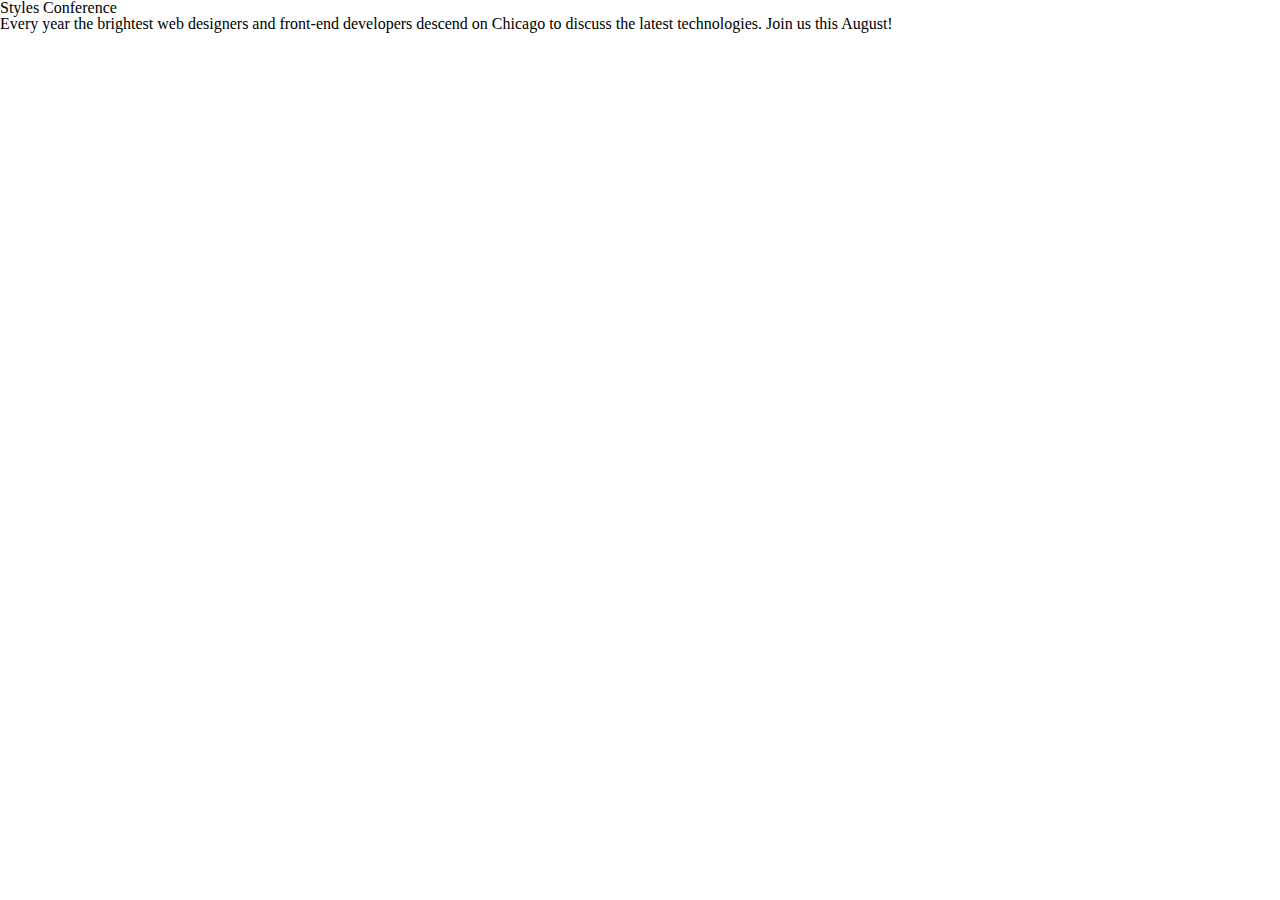
==== index.html @ 93f79ad2 "Chapter 1 complete" ====
<!DOCTYPE html>
<html lang="en">
<head>
    <meta charset="UTF-8">
    <meta name="viewport" content="width=device-width, initial-scale=1.0">
    <title>Styles Conference</title>
    <link rel="stylesheet" href="./assets/stylesheets/main.css">
</head>
<body>
    <h1>Styles Conference</h1>
    <p>Every year the brightest web designers and front-end developers descend on Chicago to discuss the latest technologies. Join us this August!</p>
</body>
</html>
---- assets/stylesheets/main.css ----
/* http://meyerweb.com/eric/tools/css/reset/ 
   v2.0 | 20110126
   License: none (public domain)
*/

html, body, div, span, applet, object, iframe,
h1, h2, h3, h4, h5, h6, p, blockquote, pre,
a, abbr, acronym, address, big, cite, code,
del, dfn, em, img, ins, kbd, q, s, samp,
small, strike, strong, sub, sup, tt, var,
b, u, i, center,
dl, dt, dd, ol, ul, li,
fieldset, form, label, legend,
table, caption, tbody, tfoot, thead, tr, th, td,
article, aside, canvas, details, embed, 
figure, figcaption, footer, header, hgroup, 
menu, nav, output, ruby, section, summary,
time, mark, audio, video {
	margin: 0;
	padding: 0;
	border: 0;
	font-size: 100%;
	font: inherit;
	vertical-align: baseline;
}
/* HTML5 display-role reset for older browsers */
article, aside, details, figcaption, figure, 
footer, header, hgroup, menu, nav, section {
	display: block;
}
body {
	line-height: 1;
}
ol, ul {
	list-style: none;
}
blockquote, q {
	quotes: none;
}
blockquote:before, blockquote:after,
q:before, q:after {
	content: '';
	content: none;
}
table {
	border-collapse: collapse;
	border-spacing: 0;
}
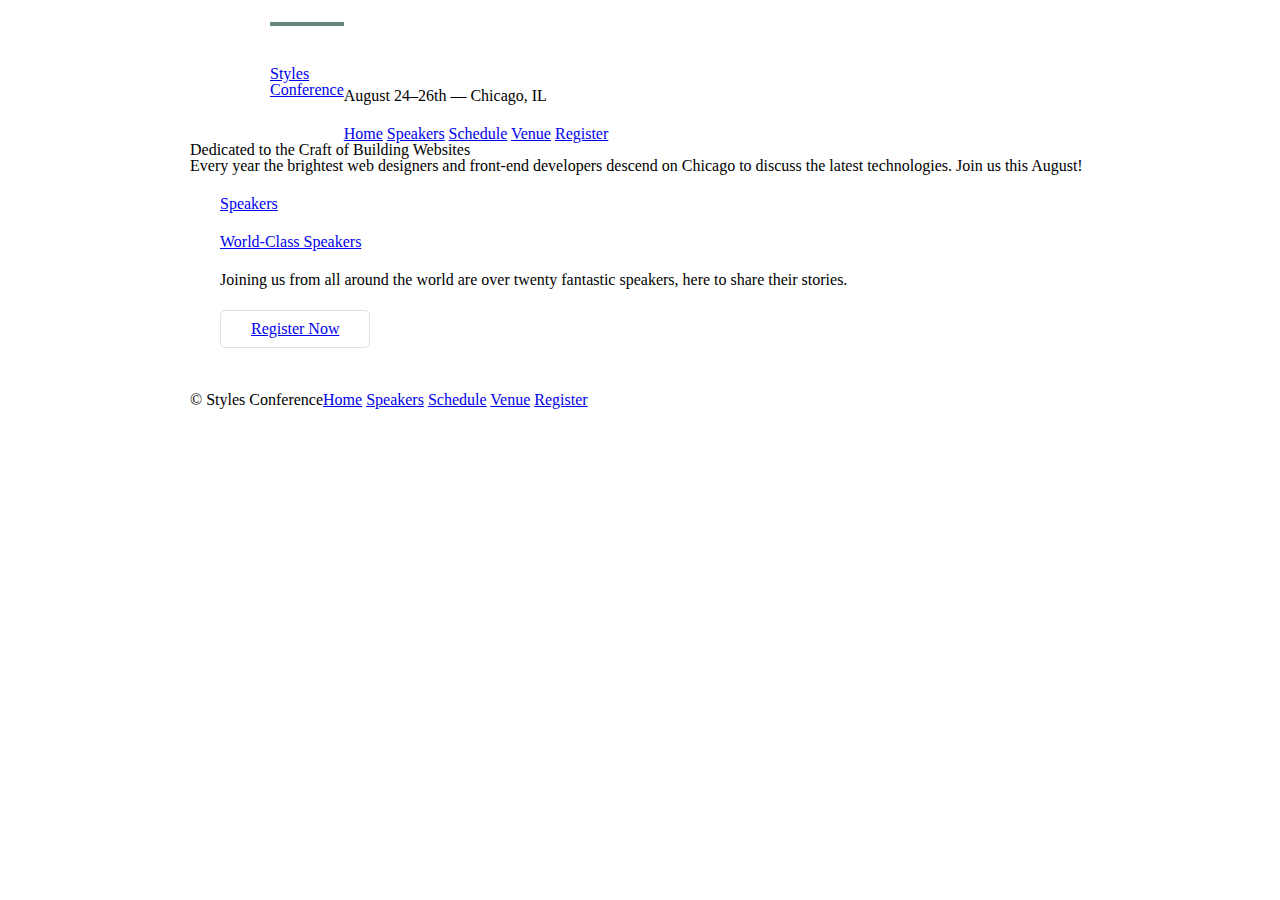
==== commit 41c04aba: "halfway through chapter 5" ====
--- a/index.html
+++ b/index.html
@@ -7,7 +7,51 @@
     <link rel="stylesheet" href="./assets/stylesheets/main.css">
 </head>
 <body>
-    <h1>Styles Conference</h1>
-    <p>Every year the brightest web designers and front-end developers descend on Chicago to discuss the latest technologies. Join us this August!</p>
+    <header class="container group">
+        <section class="hero container">
+            <h1 class="logo">
+                <a href="index.html">Styles <br> Conference</a>
+            </h1>
+        </section> 
+
+        <h3>August 24&ndash;26th &mdash; Chicago, IL</h3>
+
+        <nav>
+            <a href="index.html">Home</a>
+            <a href="speakers.html">Speakers</a>
+            <a href="schedule.html">Schedule</a>
+            <a href="venue.html">Venue</a>
+            <a href="register.html">Register</a>
+        </nav>
+    </header>
+
+
+
+    <section class="container">
+       <h2>Dedicated to the Craft of Building Websites</h2> 
+        <p>Every year the brightest web designers and front-end developers descend on Chicago to discuss the latest technologies. Join us this August!</p>
+    </section>
+
+    <section class="container">
+        <section class="container">
+            <a href="speakers.html">
+                <h5>Speakers</h5>
+                <h3>World-Class Speakers</h3>
+            </a>
+                <p>Joining us from all around the world are over twenty fantastic speakers, here to share their stories.</p>
+                <a class="btn btn-alt" href="register.html">Register Now</a>
+        </section>
+    </section>
+
+    <footer class="primary-footer container group">
+        <small>&copy; Styles Conference</small>
+        <nav>
+            <a href="index.html">Home</a>
+            <a href="speakers.html">Speakers</a>
+            <a href="schedule.html">Schedule</a>
+            <a href="venue.html">Venue</a>
+            <a href="register.html">Register</a>
+        </nav>        
+    </footer>
 </body>
 </html>--- a/assets/stylesheets/main.css
+++ b/assets/stylesheets/main.css
@@ -45,4 +45,121 @@
 table {
 	border-collapse: collapse;
 	border-spacing: 0;
+}
+
+
+
+/* 
+Grid ---------------------------
+*/
+
+*,
+*:before,
+*:after {
+	-webkit-box-sizing: border-box;
+	-moz-box-sizing: border-box;
+	box-sizing: border-box;
+}
+
+.container,
+.grid {
+	margin: 0 auto;
+	width: 960px;
+}
+
+.container {
+	padding-left: 30px;
+	padding-right: 30px;
+}
+
+/*
+Typography ---------------------
+*/
+
+h1, h3, h4, h5, p {
+	margin-bottom: 22px;
+}
+
+/*
+Buttons ----------------
+*/
+
+.btn {
+	border-radius: 5px;
+	display: inline-block;
+	margin: 0;
+}
+
+.btn-alt {
+	border: 1px solid #dfe2e5;
+	padding: 10px 30px;
+}
+
+/*
+Home -------------------
+*/
+
+.hero {
+	padding: 22px 80px 66px 80px;
+}
+
+/*
+ Clearfix --------------
+*/
+
+.group:before,
+.group:after {
+	content: "";
+	display: table;
+}
+
+.group:after {
+	clear: both;
+}
+.group {
+	clear: both;
+	*zoom: 1;
+}
+
+/*
+Primary Header  ---------------
+*/
+
+.logo {
+	border-top: 4px solid #648880;
+	padding: 40px 0 22px 0;
+	float: left;
+}
+
+/*
+Primary Footer
+*/
+
+.primary-footer small {
+	float: left;
+}
+
+.primary-footer {
+	padding-bottom: 44px;
+	padding-top: 44px;
+}
+
+.col-1-3,
+.col-2-3 {
+	display: inline-block;
+	vertical-align: top;
+}
+
+.col-1-3 {
+	width: 33.3%;
+}
+.col-2-3 {
+	width: 66.6%;
+}
+
+.grid,
+.col-1-3,
+.col-2-3 {
+	padding-left: 15px;
+	padding-right: 15px;
 }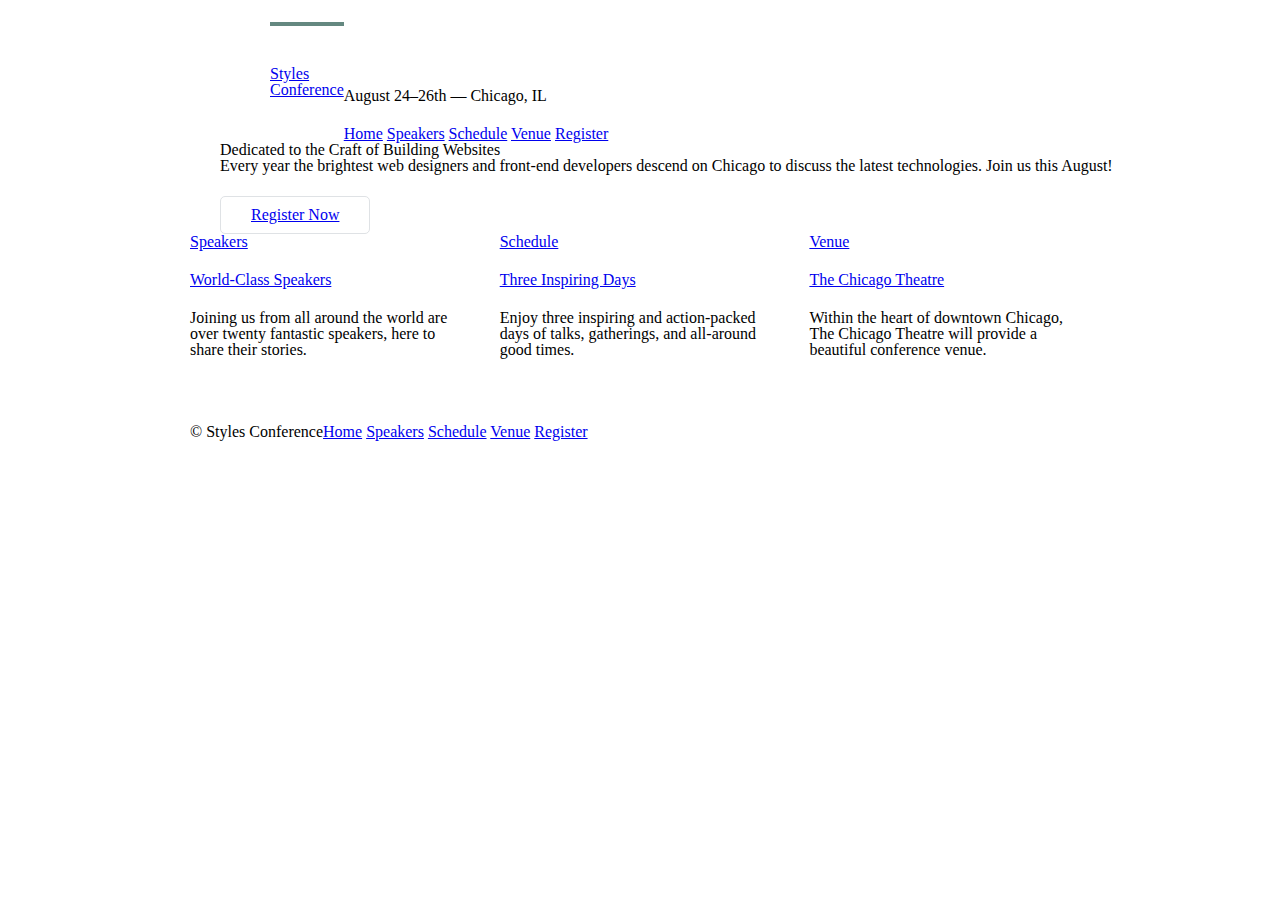
==== commit 65d74b31: "Chapter 5 complete" ====
--- a/index.html
+++ b/index.html
@@ -8,7 +8,7 @@
 </head>
 <body>
     <header class="container group">
-        <section class="hero container">
+        <section class="container hero">
             <h1 class="logo">
                 <a href="index.html">Styles <br> Conference</a>
             </h1>
@@ -23,23 +23,44 @@
             <a href="venue.html">Venue</a>
             <a href="register.html">Register</a>
         </nav>
+
+        <section class="container">
+            <h2>Dedicated to the Craft of Building Websites</h2> 
+             <p>Every year the brightest web designers and front-end developers descend on Chicago to discuss the latest technologies. Join us this August!</p>
+             <a class="btn btn-alt" href="register.html">Register Now</a> 
+         </section>
     </header>
 
+    <section class="grid">
 
+        <!--Speakers -->
 
-    <section class="container">
-       <h2>Dedicated to the Craft of Building Websites</h2> 
-        <p>Every year the brightest web designers and front-end developers descend on Chicago to discuss the latest technologies. Join us this August!</p>
-    </section>
-
-    <section class="container">
-        <section class="container">
+        <section class="col-1-3">
             <a href="speakers.html">
                 <h5>Speakers</h5>
                 <h3>World-Class Speakers</h3>
             </a>
                 <p>Joining us from all around the world are over twenty fantastic speakers, here to share their stories.</p>
-                <a class="btn btn-alt" href="register.html">Register Now</a>
+        </section><!--
+
+        Schedule
+
+        --><section class="col-1-3">
+            <a href="schedule.html">
+                <h5>Schedule</h5>
+                <h3>Three Inspiring Days</h3> 
+            </a>
+                <p>Enjoy three inspiring and action-packed days of talks, gatherings, and all-around good times.</p>
+        </section><!--
+
+            Venue
+
+        --><section class="col-1-3">
+            <a href="venue.html">
+                <h5>Venue</h5>
+                <h3>The Chicago Theatre</h3>
+            </a>
+                <p>Within the heart of downtown Chicago, The Chicago Theatre will provide a beautiful conference venue.</p>
         </section>
     </section>
 
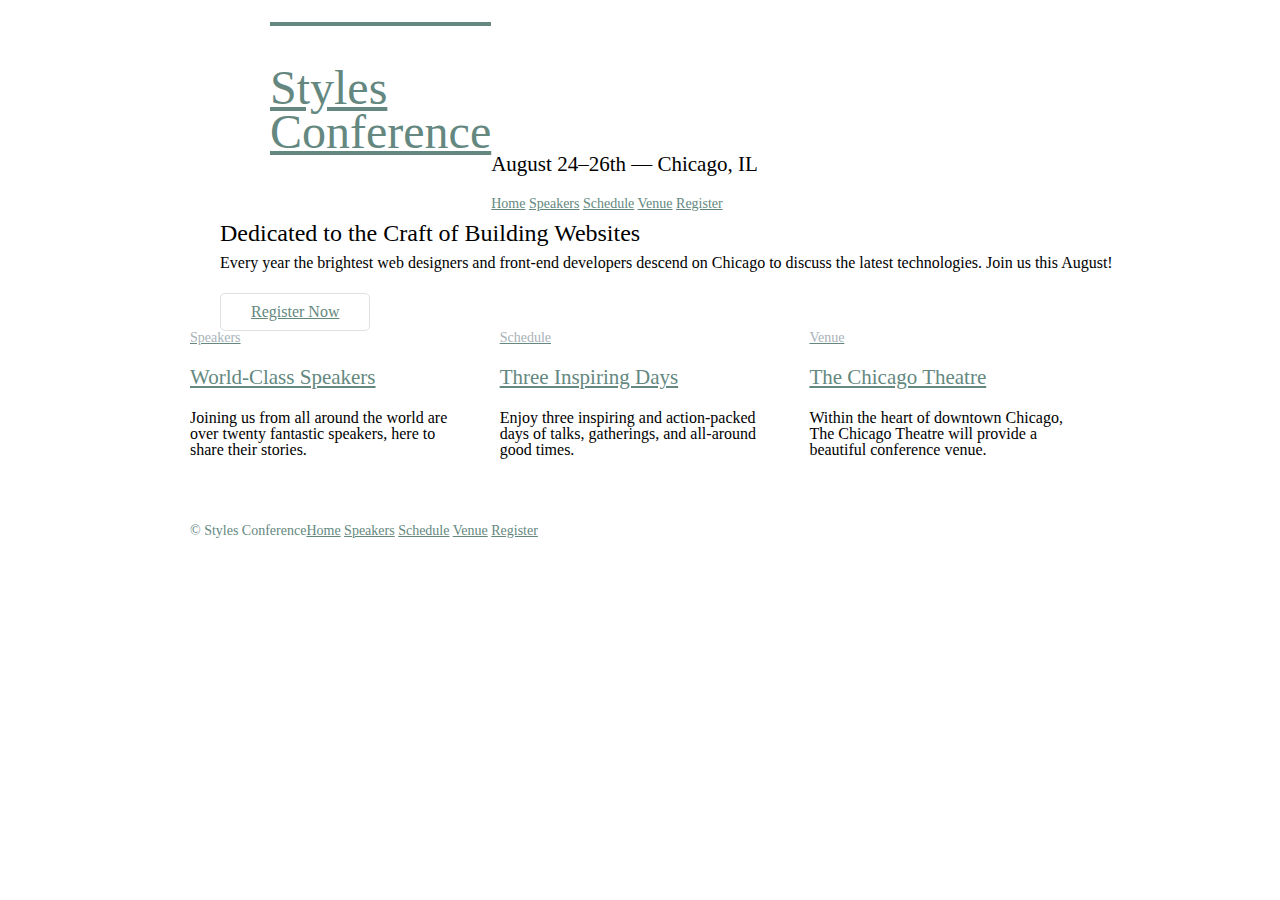
==== commit 7b82e29d: "Chapter 6 halfway point" ====
--- a/index.html
+++ b/index.html
@@ -14,9 +14,9 @@
             </h1>
         </section> 
 
-        <h3>August 24&ndash;26th &mdash; Chicago, IL</h3>
+        <h3 class="tagline">August 24&ndash;26th &mdash; Chicago, IL</h3>
 
-        <nav>
+        <nav class="primary-nav">
             <a href="index.html">Home</a>
             <a href="speakers.html">Speakers</a>
             <a href="schedule.html">Schedule</a>
@@ -35,7 +35,7 @@
 
         <!--Speakers -->
 
-        <section class="col-1-3">
+        <section class="teaser col-1-3">
             <a href="speakers.html">
                 <h5>Speakers</h5>
                 <h3>World-Class Speakers</h3>
@@ -45,7 +45,7 @@
 
         Schedule
 
-        --><section class="col-1-3">
+        --><section class="teaser col-1-3">
             <a href="schedule.html">
                 <h5>Schedule</h5>
                 <h3>Three Inspiring Days</h3> 
@@ -55,7 +55,7 @@
 
             Venue
 
-        --><section class="col-1-3">
+        --><section class="teaser col-1-3">
             <a href="venue.html">
                 <h5>Venue</h5>
                 <h3>The Chicago Theatre</h3>
--- a/assets/stylesheets/main.css
+++ b/assets/stylesheets/main.css
@@ -80,6 +80,30 @@
 	margin-bottom: 22px;
 }
 
+h1 {
+	font-size: 36px;
+	line-height: 44px;
+}
+
+h2 {
+	font-size: 24px;
+	line-height: 44px;
+}
+
+h3 {
+	font-size: 21px;
+}
+
+h4 {
+	font-size: 18px;
+}
+
+h5 {
+	color: #a9b2b9;
+	font-size: 14px;
+	font-weight: 400;
+}
+
 /*
 Buttons ----------------
 */
@@ -100,7 +124,14 @@
 */
 
 .hero {
+	line-height: 44px;
 	padding: 22px 80px 66px 80px;
+}
+.hero h2 {
+	font-size: 36px;
+}
+.hero p {
+	font-size: 24px;
 }
 
 /*
@@ -129,6 +160,13 @@
 	border-top: 4px solid #648880;
 	padding: 40px 0 22px 0;
 	float: left;
+	font-size: 48px;
+	line-height: 44px;
+	padding: 40px 0 22px 0;
+}
+
+.tagline {
+	margin: 66px 0 22px 0;
 }
 
 /*
@@ -137,11 +175,20 @@
 
 .primary-footer small {
 	float: left;
+	font-weight: 400;
 }
 
 .primary-footer {
 	padding-bottom: 44px;
 	padding-top: 44px;
+	color: #648880;
+	font-size: 14px;
+}
+
+
+.primary-nav {
+	font-size: 14px;
+	font-weight: 400
 }
 
 .col-1-3,
@@ -162,4 +209,39 @@
 .col-2-3 {
 	padding-left: 15px;
 	padding-right: 15px;
+}
+
+
+.teaser a:hover h3 {
+	color: red;
+}
+
+/* 
+Custom Styles --------------------
+*/
+
+.body {
+	color: 888;
+	font: 300 16px/22px "Open Sans", "Helvetica Neue", Helvetica, Arial, sans-serif;
+}
+
+strong {
+	font-weight: 400;
+}
+
+cite, em {
+	font-style: italic;
+}
+
+
+/*
+Links ---------------
+*/
+
+a:hover {
+	color: #a9b2b9;
+}
+
+a {
+	color: #648880;
 }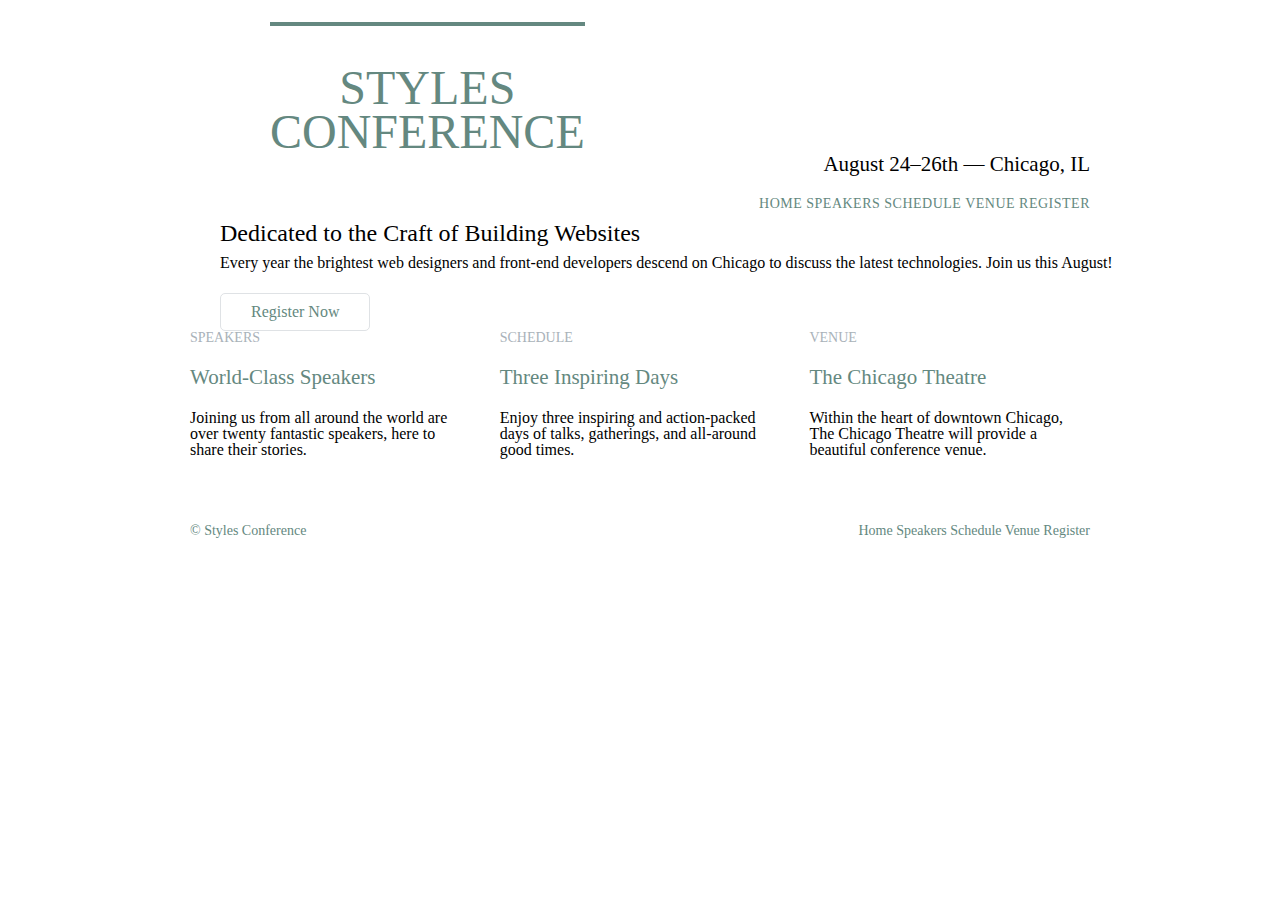
==== commit ba8ea237: "Chapter6-Working with Typography-complete" ====
--- a/index.html
+++ b/index.html
@@ -4,6 +4,7 @@
     <meta charset="UTF-8">
     <meta name="viewport" content="width=device-width, initial-scale=1.0">
     <title>Styles Conference</title>
+    <link rel="stylesheet" href="http://fonts.googleapis.com/css?family=Lato:100,300,400">
     <link rel="stylesheet" href="./assets/stylesheets/main.css">
 </head>
 <body>
@@ -16,7 +17,7 @@
 
         <h3 class="tagline">August 24&ndash;26th &mdash; Chicago, IL</h3>
 
-        <nav class="primary-nav">
+        <nav class="nav primary-nav">
             <a href="index.html">Home</a>
             <a href="speakers.html">Speakers</a>
             <a href="schedule.html">Schedule</a>
@@ -66,7 +67,7 @@
 
     <footer class="primary-footer container group">
         <small>&copy; Styles Conference</small>
-        <nav>
+        <nav class="nav">
             <a href="index.html">Home</a>
             <a href="speakers.html">Speakers</a>
             <a href="schedule.html">Schedule</a>
--- a/assets/stylesheets/main.css
+++ b/assets/stylesheets/main.css
@@ -102,6 +102,7 @@
 	color: #a9b2b9;
 	font-size: 14px;
 	font-weight: 400;
+	text-transform: uppercase;
 }
 
 /*
@@ -126,12 +127,14 @@
 .hero {
 	line-height: 44px;
 	padding: 22px 80px 66px 80px;
+	text-align: center;
 }
 .hero h2 {
 	font-size: 36px;
 }
 .hero p {
 	font-size: 24px;
+	font-weight: 100;
 }
 
 /*
@@ -161,12 +164,15 @@
 	padding: 40px 0 22px 0;
 	float: left;
 	font-size: 48px;
+	font-weight: 100;
 	line-height: 44px;
 	padding: 40px 0 22px 0;
+	text-transform: uppercase;
 }
 
 .tagline {
 	margin: 66px 0 22px 0;
+	text-align: right;
 }
 
 /*
@@ -188,7 +194,9 @@
 
 .primary-nav {
 	font-size: 14px;
-	font-weight: 400
+	font-weight: 400;
+	letter-spacing: .5px;
+	text-transform: uppercase;
 }
 
 .col-1-3,
@@ -222,7 +230,7 @@
 
 .body {
 	color: 888;
-	font: 300 16px/22px "Open Sans", "Helvetica Neue", Helvetica, Arial, sans-serif;
+	font: 300 16px/22px "Lato", "Open Sans", "Helvetica Neue", Helvetica, Arial, sans-serif;
 }
 
 strong {
@@ -244,4 +252,30 @@
 
 a {
 	color: #648880;
-}+	text-decoration: none;
+}
+a:hover {
+	color: #a9b2b9;
+}
+
+p a {
+	border-bottom: 1px solid #dfe2e5;
+}
+
+
+/*
+Navigation ------------------
+*/
+
+.nav {
+	text-align: right;
+}
+
+
+
+
+
+
+
+
+
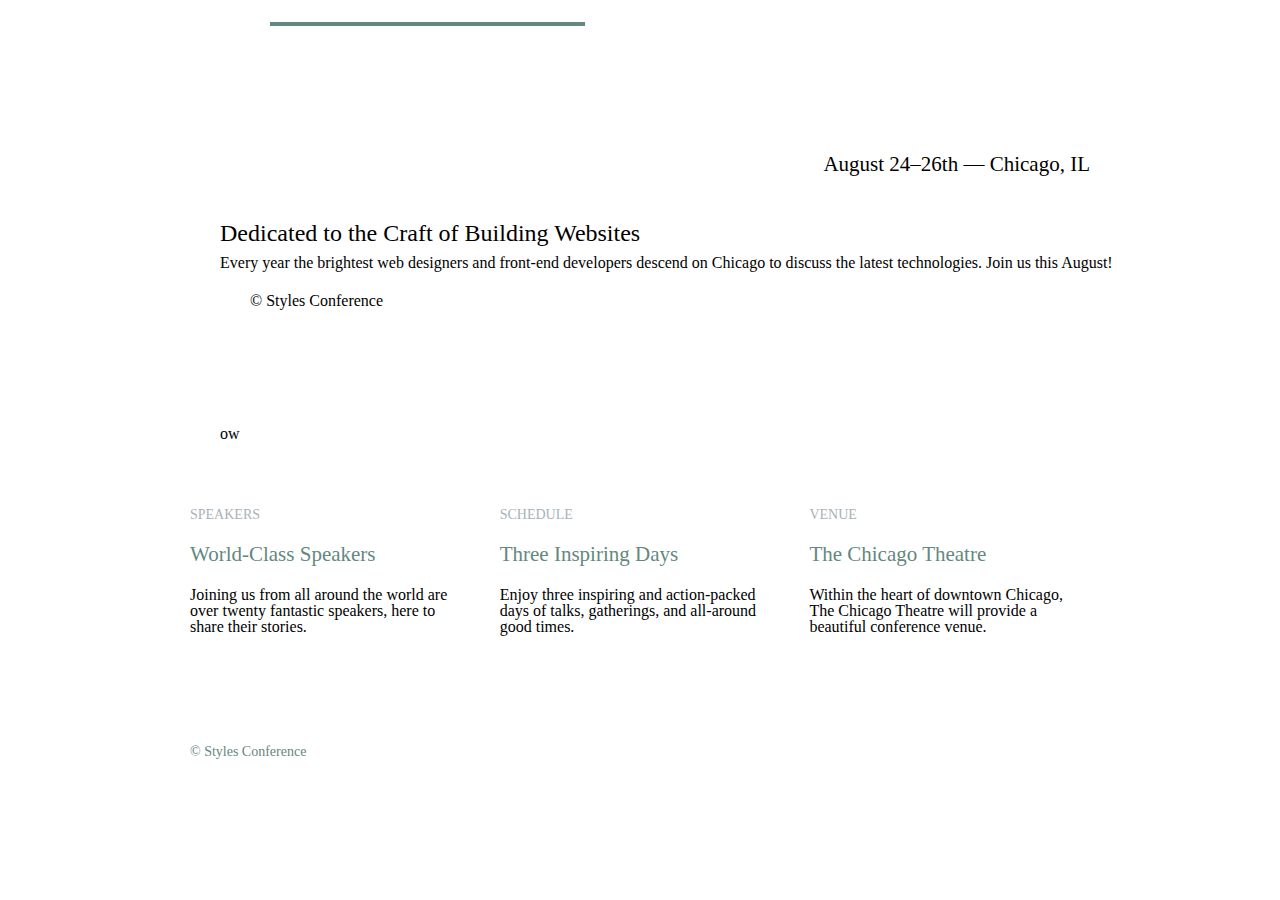
==== commit 4231d386: "Lesson 7-Setting Backgrounds & Gradients complete" ====
--- a/index.html
+++ b/index.html
@@ -8,7 +8,7 @@
     <link rel="stylesheet" href="./assets/stylesheets/main.css">
 </head>
 <body>
-    <header class="container group">
+    <header class="primary-header container group">
         <section class="container hero">
             <h1 class="logo">
                 <a href="index.html">Styles <br> Conference</a>
@@ -28,9 +28,30 @@
         <section class="container">
             <h2>Dedicated to the Craft of Building Websites</h2> 
              <p>Every year the brightest web designers and front-end developers descend on Chicago to discuss the latest technologies. Join us this August!</p>
-             <a class="btn btn-alt" href="register.html">Register Now</a> 
+             <footer class="container">
+                <small>&copy; Styles Conference</small>
+                <nav>
+                    <a href="index.html">Home</a>
+                    <a href="speakers.html">Speakers</a>
+                    <a href="schedule.html">Schedule</a>
+                    <a href="venue.html">Venue</a>
+                    <a href="register.html">Register</a>
+                </nav>        
+            </footer>  <a class="btn btn-alt" href="register.html">Register N    <footer class="container">
+                <small>&copy; Styles Conference</small>
+                <nav>
+                    <a href="index.html">Home</a>
+                    <a href="speakers.html">Speakers</a>
+                    <a href="schedule.html">Schedule</a>
+                    <a href="venue.html">Venue</a>
+                    <a href="register.html">Register</a>
+                </nav>        
+            </footer>ow</a> 
          </section>
     </header>
+
+
+<section class="row">    
 
     <section class="grid">
 
@@ -65,6 +86,8 @@
         </section>
     </section>
 
+</section>
+
     <footer class="primary-footer container group">
         <small>&copy; Styles Conference</small>
         <nav class="nav">
--- a/assets/stylesheets/main.css
+++ b/assets/stylesheets/main.css
@@ -111,20 +111,29 @@
 
 .btn {
 	border-radius: 5px;
+	color: #fff;
+	cursor: pointer;
 	display: inline-block;
+	font-weight: 400;
 	margin: 0;
+	text-transform: uppercase;
 }
 
 .btn-alt {
-	border: 1px solid #dfe2e5;
+	border: 1px solid #fff;
 	padding: 10px 30px;
 }
+.btn-alt:hover {
+	background: #fff;
+	color: #648880;
+}
 
 /*
 Home -------------------
 */
 
 .hero {
+	color: #fff;
 	line-height: 44px;
 	padding: 22px 80px 66px 80px;
 	text-align: center;
@@ -199,6 +208,15 @@
 	text-transform: uppercase;
 }
 
+.primary-header a,
+.primary-footer a {
+	color: #fff;
+}
+.primary-header a:hover,
+.primary-footer a:hover{
+	color: #648880;
+}
+
 .col-1-3,
 .col-2-3 {
 	display: inline-block;
@@ -229,7 +247,8 @@
 */
 
 .body {
-	color: 888;
+	background: #293f50;
+	color: #888;
 	font: 300 16px/22px "Lato", "Open Sans", "Helvetica Neue", Helvetica, Arial, sans-serif;
 }
 
@@ -271,11 +290,40 @@
 	text-align: right;
 }
 
-
-
-
-
-
-
-
-
+/*
+ROWS --------------
+*/
+
+.row,
+.row-alt {
+	min-width: 960px;
+}
+
+.row {
+	background: #fff;
+	min-width: 960px;
+	padding: 66px 0 44px 0;
+}
+
+.row-alt {
+	background: #cbe2c1;
+	background: -webkit-linear-gradient(to right, #a1d3b0, #f6f1d3);
+	background: -moz-linear-gradient(to  right, #a1d3b0, #f6f163);
+	background: linear-gradient(to right, #a1d3b0, #f6f1d3);
+	padding: 44px 0 22px 0;
+}
+
+/*
+---------
+Leads
+-----------
+*/
+
+.lead {
+	text-align: center;
+}
+
+.lead p {
+	font-size: 21px;
+	line-height: 33px;
+}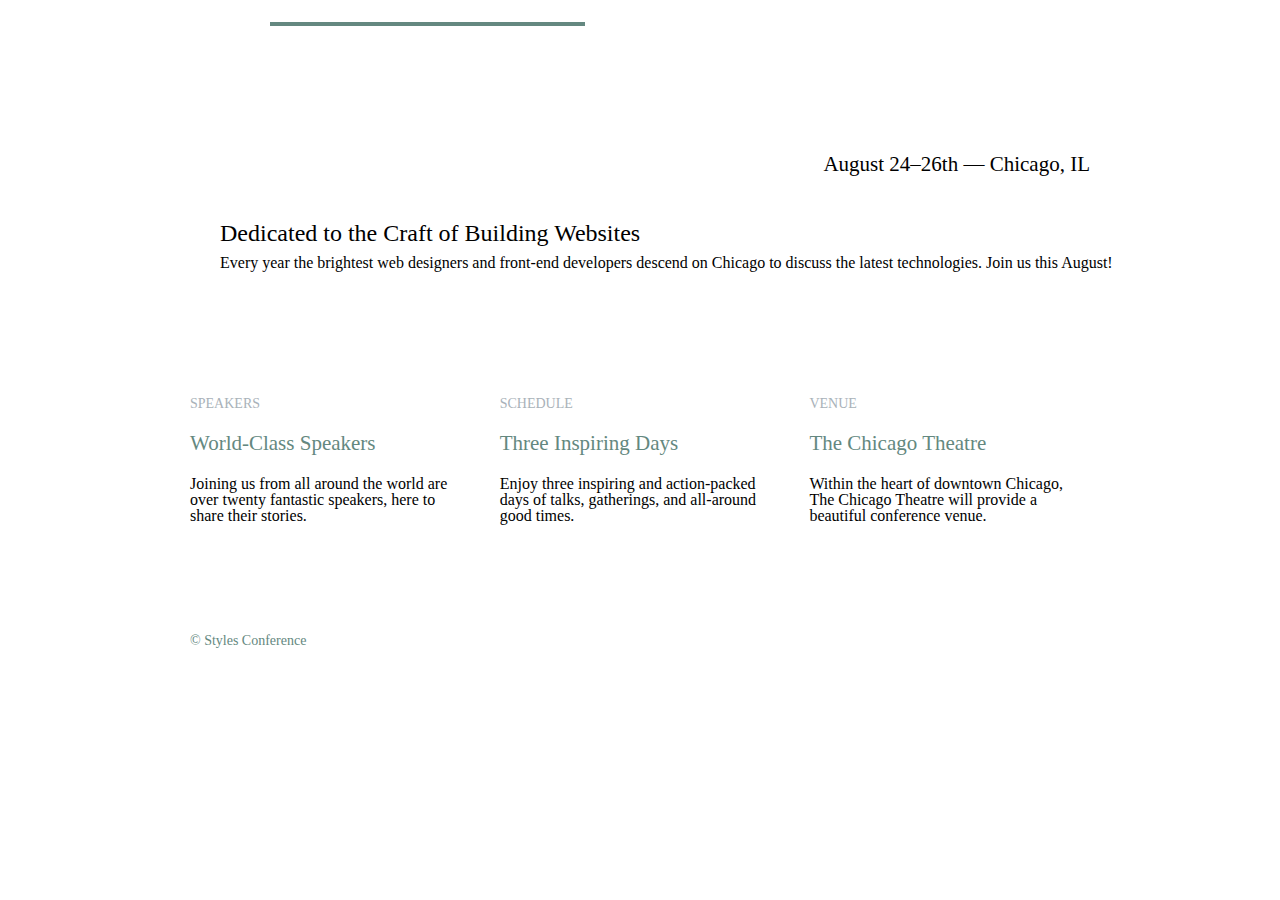
==== commit ee605ae1: "Lesson 8-Creating Lists complete" ====
--- a/index.html
+++ b/index.html
@@ -18,35 +18,19 @@
         <h3 class="tagline">August 24&ndash;26th &mdash; Chicago, IL</h3>
 
         <nav class="nav primary-nav">
-            <a href="index.html">Home</a>
-            <a href="speakers.html">Speakers</a>
-            <a href="schedule.html">Schedule</a>
-            <a href="venue.html">Venue</a>
-            <a href="register.html">Register</a>
+            <ul>
+                <li><a href="index.html">Home</a><!--
+                --><a href="speakers.html">Speakers</a><!--
+                --><a href="schedule.html">Schedule</a><!--
+                --><a href="venue.html">Venue</a><!--
+                --><a href="register.html">Register</a>
+            </ul>
         </nav>
 
         <section class="container">
-            <h2>Dedicated to the Craft of Building Websites</h2> 
+            <h2>Dedicated to the Craft of Building Websites</h2>
              <p>Every year the brightest web designers and front-end developers descend on Chicago to discuss the latest technologies. Join us this August!</p>
-             <footer class="container">
-                <small>&copy; Styles Conference</small>
-                <nav>
-                    <a href="index.html">Home</a>
-                    <a href="speakers.html">Speakers</a>
-                    <a href="schedule.html">Schedule</a>
-                    <a href="venue.html">Venue</a>
-                    <a href="register.html">Register</a>
-                </nav>        
-            </footer>  <a class="btn btn-alt" href="register.html">Register N    <footer class="container">
-                <small>&copy; Styles Conference</small>
-                <nav>
-                    <a href="index.html">Home</a>
-                    <a href="speakers.html">Speakers</a>
-                    <a href="schedule.html">Schedule</a>
-                    <a href="venue.html">Venue</a>
-                    <a href="register.html">Register</a>
-                </nav>        
-            </footer>ow</a> 
+             <a class="btn btn-alt" href="register.html">Register Now</a> 
          </section>
     </header>
 
@@ -91,11 +75,13 @@
     <footer class="primary-footer container group">
         <small>&copy; Styles Conference</small>
         <nav class="nav">
-            <a href="index.html">Home</a>
-            <a href="speakers.html">Speakers</a>
-            <a href="schedule.html">Schedule</a>
-            <a href="venue.html">Venue</a>
-            <a href="register.html">Register</a>
+            <ul>
+                <a href="index.html">Home</a><!--
+                --><li><a href="speakers.html">Speakers</a></li><!--
+                --><li><a href="schedule.html">Schedule</a></li><!--
+                --><li><a href="venue.html">Venue</a></li><!--
+                --><li><a href="register.html">Register</a></li>
+            </ul>
         </nav>        
     </footer>
 </body>
--- a/assets/stylesheets/main.css
+++ b/assets/stylesheets/main.css
@@ -289,7 +289,14 @@
 .nav {
 	text-align: right;
 }
-
+.nav li {
+	display: inline-block;
+	margin: 0 10px;
+	vertical-align: top;
+}
+.nav li:last-child {
+	margin-right: 0;
+}
 /*
 ROWS --------------
 */
@@ -326,4 +333,21 @@
 .lead p {
 	font-size: 21px;
 	line-height: 33px;
+}
+
+/*
+------------
+Speakers
+------------
+*/
+
+.speaker-info {
+	border: 1px solid #dfe2e5;
+	border-radius: 5px;
+	margin-top: 88px;
+	padding: 22px 0;
+	text-align: center;
+}
+.speaker {
+	margin-bottom: 44px;
 }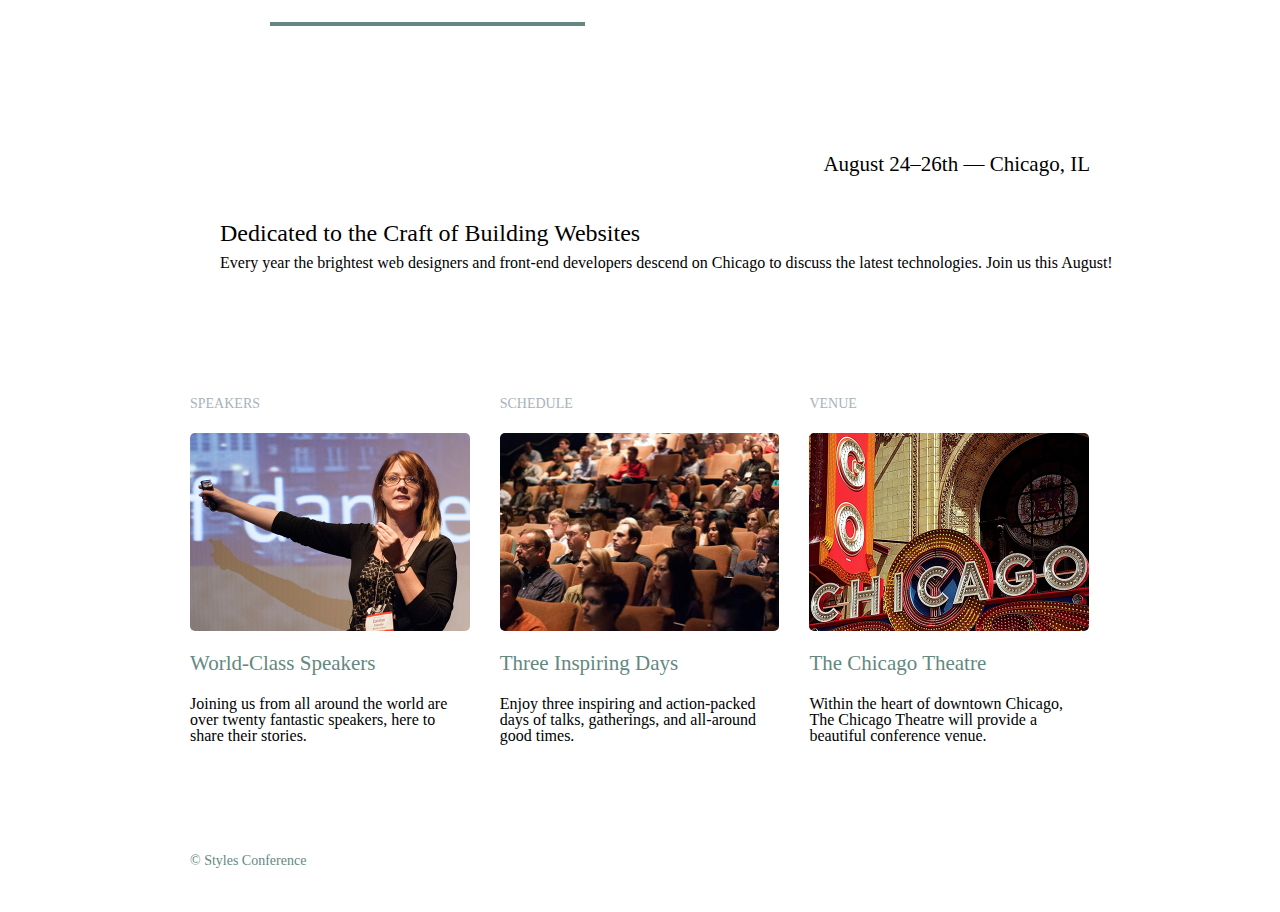
==== commit ecbf59b8: "Lesson 9-Adding Media complete" ====
--- a/index.html
+++ b/index.html
@@ -42,8 +42,9 @@
         <!--Speakers -->
 
         <section class="teaser col-1-3">
+            <h5>Speakers</h5>
             <a href="speakers.html">
-                <h5>Speakers</h5>
+                <img src="assets/images/home/speakers.jpg" alt="Professional Speaker">
                 <h3>World-Class Speakers</h3>
             </a>
                 <p>Joining us from all around the world are over twenty fantastic speakers, here to share their stories.</p>
@@ -52,8 +53,9 @@
         Schedule
 
         --><section class="teaser col-1-3">
+            <h5>Schedule</h5>
             <a href="schedule.html">
-                <h5>Schedule</h5>
+                <img src="assets/images/home/schedule.jpg" alt="Schedule">
                 <h3>Three Inspiring Days</h3> 
             </a>
                 <p>Enjoy three inspiring and action-packed days of talks, gatherings, and all-around good times.</p>
@@ -62,8 +64,9 @@
             Venue
 
         --><section class="teaser col-1-3">
+            <h5>Venue</h5>
             <a href="venue.html">
-                <h5>Venue</h5>
+                <img src="assets/images/home/venue.jpg" alt="Professional venue">
                 <h3>The Chicago Theatre</h3>
             </a>
                 <p>Within the heart of downtown Chicago, The Chicago Theatre will provide a beautiful conference venue.</p>
--- a/assets/stylesheets/main.css
+++ b/assets/stylesheets/main.css
@@ -242,6 +242,13 @@
 	color: red;
 }
 
+.teaser img {
+	border-radius: 5px;
+	display: block;
+	margin-bottom: 22px;
+	max-width: 100%;
+}
+
 /* 
 Custom Styles --------------------
 */
@@ -345,9 +352,32 @@
 	border: 1px solid #dfe2e5;
 	border-radius: 5px;
 	margin-top: 88px;
-	padding: 22px 0;
+	padding-bottom: 22px;
 	text-align: center;
 }
 .speaker {
 	margin-bottom: 44px;
+}
+
+.speaker-info img {
+	border-radius: 50%;
+	height: 130px;
+	margin:-66px 0 22px 0;
+	vertical-align: top;
+}
+
+/*
+-------------
+Venue
+------------
+*/
+
+.venue-theatre {
+	margin-bottom: 66px;
+}
+.venue-hotel {
+	margin-bottom: 22px;
+}
+.venue-map {
+	height:264px;
 }